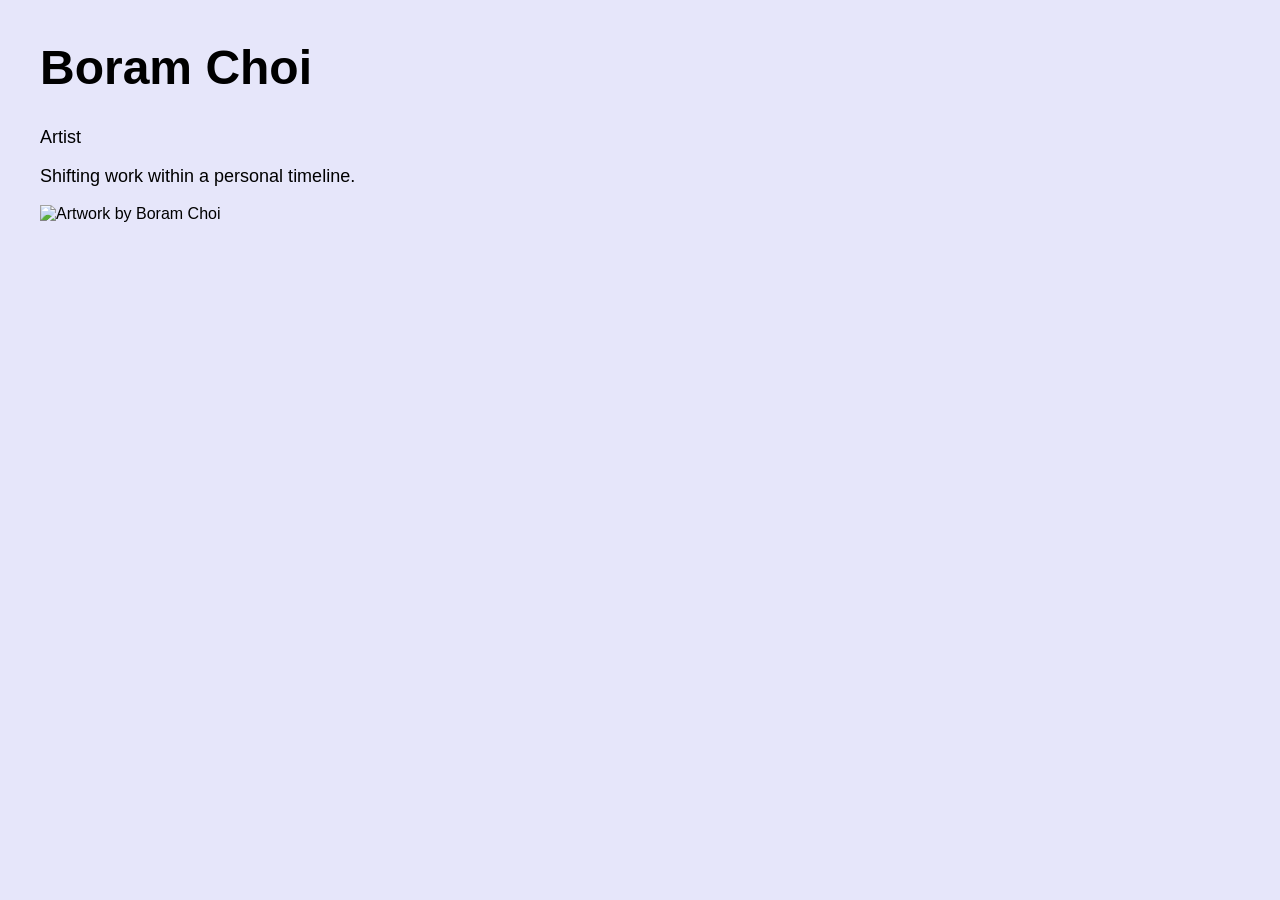
==== index.html @ e4d66f89 "Update index.html" ====
<!DOCTYPE html>
<html lang="en">

<head>
  <meta charset="UTF-8">
  <meta name="viewport" content="width=device-width, initial-scale=1.0">
  <title>Boram Choi</title>
<link rel="stylesheet" href="style.css?v=2">
</head>

<body>

  <h1>Boram Choi</h1>

  <p>Artist</p>

  <p>
    Shifting work within a personal timeline.
  </p>

  <img src="images/work2026.jpg" alt="Artwork by Boram Choi">

</body>

</html>
---- style.css ----
body {
  background-color: lavender;
  color: black;
  font-family: Arial, sans-serif;
  margin: 40px;
}

h1 {
  font-size: 48px;
}

p {
  font-size: 18px;
}
img {
  width: 100%;
  height: auto;
}
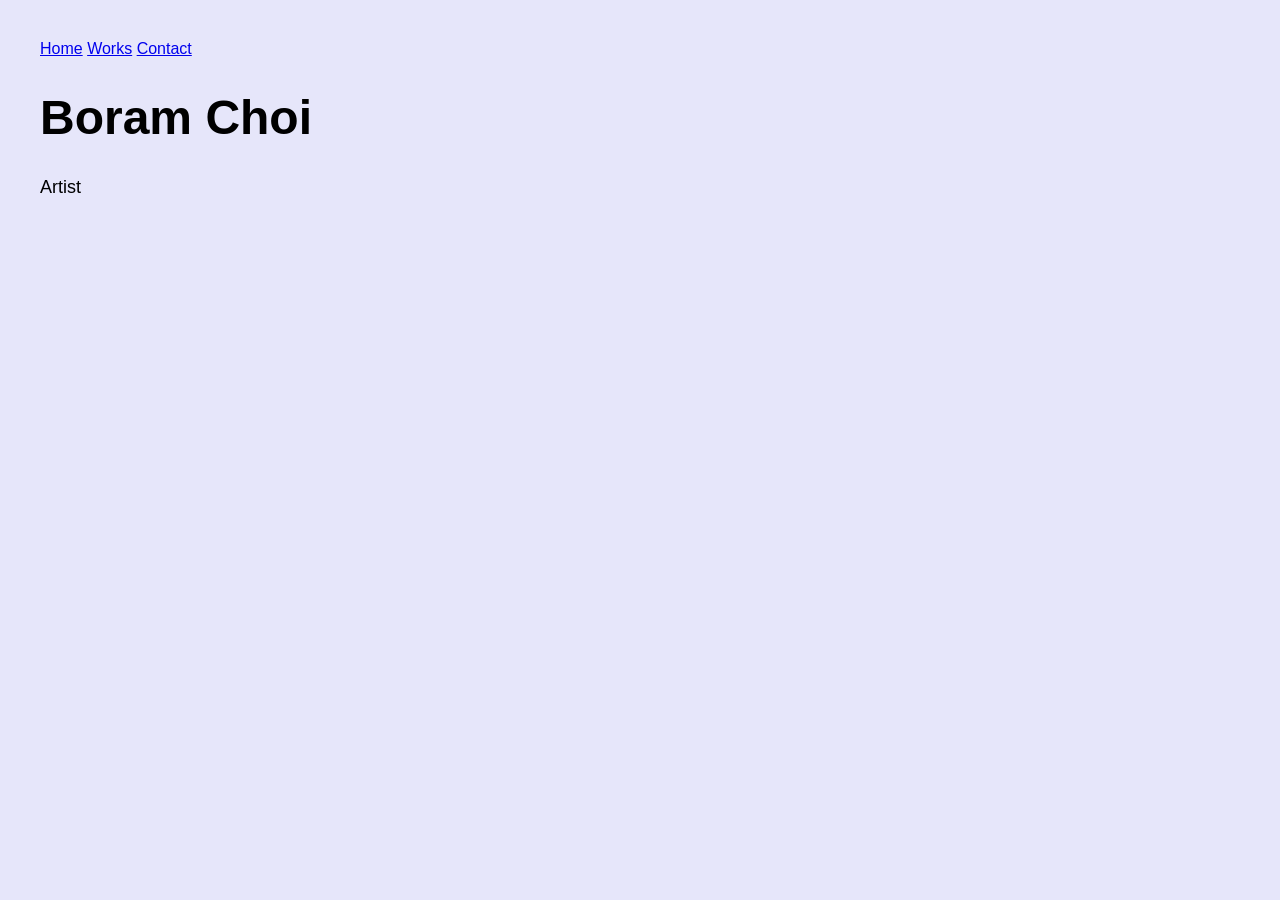
==== commit 28f1c8c8: "Update index.html" ====
--- a/index.html
+++ b/index.html
@@ -4,21 +4,27 @@
 <head>
   <meta charset="UTF-8">
   <meta name="viewport" content="width=device-width, initial-scale=1.0">
+
   <title>Boram Choi</title>
-<link rel="stylesheet" href="style.css?v=2">
+
+  <link rel="stylesheet" href="style.css?v=2">
 </head>
 
 <body>
 
-  <h1>Boram Choi</h1>
+  <nav>
+    <a href="index.html">Home</a>
+    <a href="works.html">Works</a>
+    <a href="contact.html">Contact</a>
+  </nav>
 
-  <p>Artist</p>
+  <main>
 
-  <p>
-    Shifting work within a personal timeline.
-  </p>
+    <h1>Boram Choi</h1>
 
-  <img src="images/work2026.jpg" alt="Artwork by Boram Choi">
+    <p>Artist</p>
+
+  </main>
 
 </body>
 
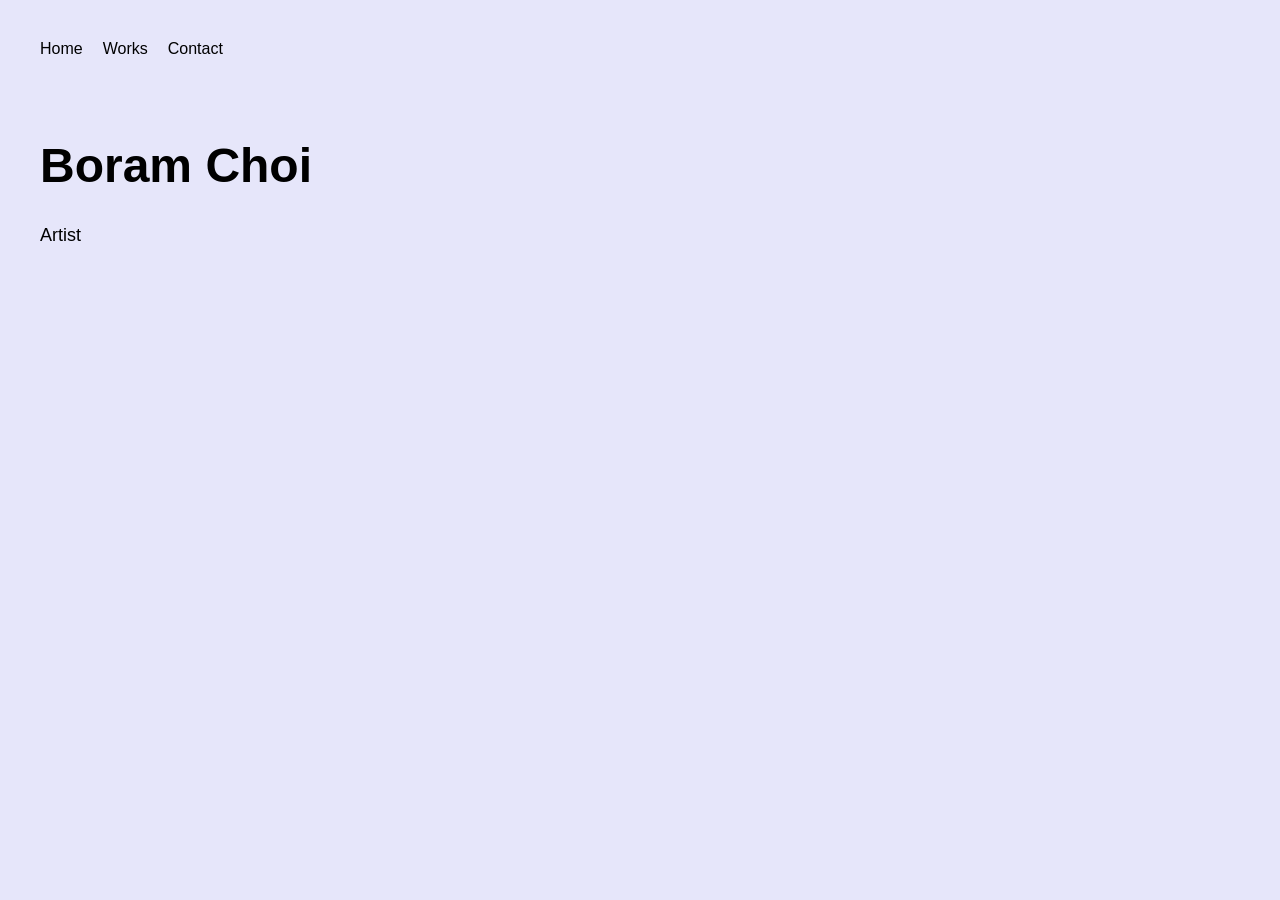
==== commit d2873d8a: "Update index.html" ====
--- a/index.html
+++ b/index.html
@@ -7,7 +7,7 @@
 
   <title>Boram Choi</title>
 
-  <link rel="stylesheet" href="style.css?v=2">
+  <link rel="stylesheet" href="style.css?v=1">
 </head>
 
 <body>
--- a/style.css
+++ b/style.css
@@ -13,6 +13,46 @@
   font-size: 18px;
 }
 img {
-  width: 100%;
+  max-width: 100%;
+  max-height: 70vh;
+  width: auto;
   height: auto;
+  display: block;
 }
+nav {
+  display: flex;
+  gap: 20px;
+  margin-bottom: 80px;
+}
+
+nav a {
+  color: black;
+  text-decoration: none;
+}
+
+nav a:hover {
+  text-decoration: underline;
+}
+
+main {
+  max-width: 1200px;
+}
+.work-item {
+  margin-bottom: 80px;
+}
+
+.work-item a {
+  color: black;
+  text-decoration: none;
+}
+
+.work-item h2 {
+  font-size: 24px;
+  font-weight: normal;
+  margin-top: 10px;
+  margin-bottom: 5px;
+}
+
+.work-item p {
+  margin-top: 0;
+}
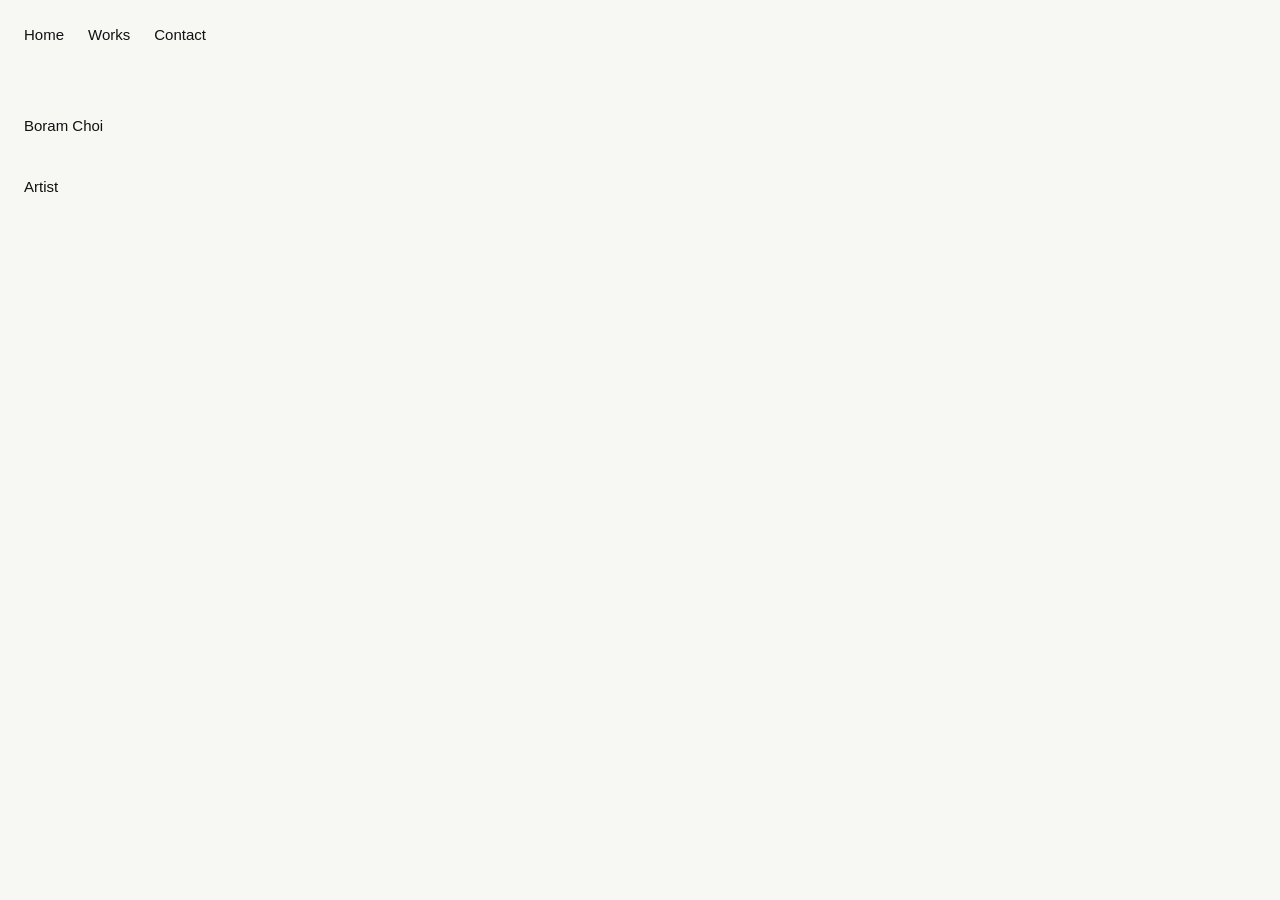
==== commit 9828d62d: "Update index.html" ====
--- a/index.html
+++ b/index.html
@@ -7,7 +7,7 @@
 
   <title>Boram Choi</title>
 
-  <link rel="stylesheet" href="style.css?v=1">
+  <link rel="stylesheet" href="style.css?v=4">
 </head>
 
 <body>
--- a/style.css
+++ b/style.css
@@ -1,58 +1,199 @@
-body {
-  background-color: lavender;
-  color: black;
-  font-family: Arial, sans-serif;
-  margin: 40px;
+* {
+  box-sizing: border-box;
 }
 
-h1 {
-  font-size: 48px;
+body {
+  background-color: #f7f7f4;
+  color: #111;
+  font-family: Arial, Helvetica, sans-serif;
+  font-size: 15px;
+  line-height: 1.4;
+
+  margin: 0;
+  padding: 24px;
 }
 
-p {
-  font-size: 18px;
-}
-img {
-  max-width: 100%;
-  max-height: 70vh;
-  width: auto;
-  height: auto;
-  display: block;
-}
+
+/* --------------------
+   NAVIGATION
+-------------------- */
+
 nav {
   display: flex;
-  gap: 20px;
-  margin-bottom: 80px;
+  gap: 24px;
+
+  margin-bottom: 70px;
 }
 
 nav a {
-  color: black;
+  color: inherit;
   text-decoration: none;
 }
 
 nav a:hover {
-  text-decoration: underline;
+  opacity: 0.5;
 }
 
+
+/* --------------------
+   BASIC TYPOGRAPHY
+-------------------- */
+
+h1,
+h2,
+p {
+  margin-top: 0;
+}
+
+h1 {
+  font-size: 15px;
+  font-weight: normal;
+
+  margin-bottom: 40px;
+}
+
+h2 {
+  font-size: 15px;
+  font-weight: normal;
+}
+
+a {
+  color: inherit;
+}
+
+
+/* --------------------
+   MAIN
+-------------------- */
+
 main {
+  width: 100%;
+}
+
+
+/* --------------------
+   WORKS PAGE
+-------------------- */
+
+.works-grid {
+  display: grid;
+
+  grid-template-columns: repeat(2, minmax(0, 1fr));
+
+  gap: 80px 40px;
+
+  align-items: start;
+}
+
+.work-item {
+  margin: 0;
+}
+
+.work-item a {
+  color: inherit;
+  text-decoration: none;
+}
+
+
+/* 미리보기 이미지 */
+
+.work-item img {
+  max-width: 350px;
+  max-height: 42vh;
+
+  width: auto;
+  height: auto;
+
+  display: block;
+
+  margin-bottom: 12px;
+}
+
+.work-item h2 {
+  margin-bottom: 3px;
+}
+
+.work-item p {
+  margin: 0;
+
+  opacity: 0.55;
+}
+
+
+/* --------------------
+   INDIVIDUAL WORK PAGE
+-------------------- */
+
+.project-page {
   max-width: 1200px;
 }
-.work-item {
+
+.project-info {
+  margin-bottom: 50px;
+}
+
+.project-info h1 {
+  margin-bottom: 5px;
+}
+
+.project-info p {
+  margin-bottom: 3px;
+}
+
+
+/* 상세 페이지 이미지 */
+
+.project-image {
+  max-width: 100%;
+  max-height: 75vh;
+
+  width: auto;
+  height: auto;
+
+  display: block;
+
+  margin-bottom: 30px;
+}
+
+.project-text {
+  max-width: 600px;
+
+  margin-top: 50px;
   margin-bottom: 80px;
 }
 
-.work-item a {
-  color: black;
-  text-decoration: none;
+
+/* --------------------
+   CONTACT
+-------------------- */
+
+.contact-page p {
+  margin-bottom: 6px;
 }
 
-.work-item h2 {
-  font-size: 24px;
-  font-weight: normal;
-  margin-top: 10px;
-  margin-bottom: 5px;
+
+/* --------------------
+   MOBILE
+-------------------- */
+
+@media (max-width: 700px) {
+
+  body {
+    padding: 16px;
+  }
+
+  nav {
+    margin-bottom: 50px;
+  }
+
+  .works-grid {
+    grid-template-columns: 1fr;
+    gap: 60px;
+  }
+
+  .work-item img {
+    max-width: 100%;
+    max-height: 55vh;
+  }
+
 }
-
-.work-item p {
-  margin-top: 0;
-}
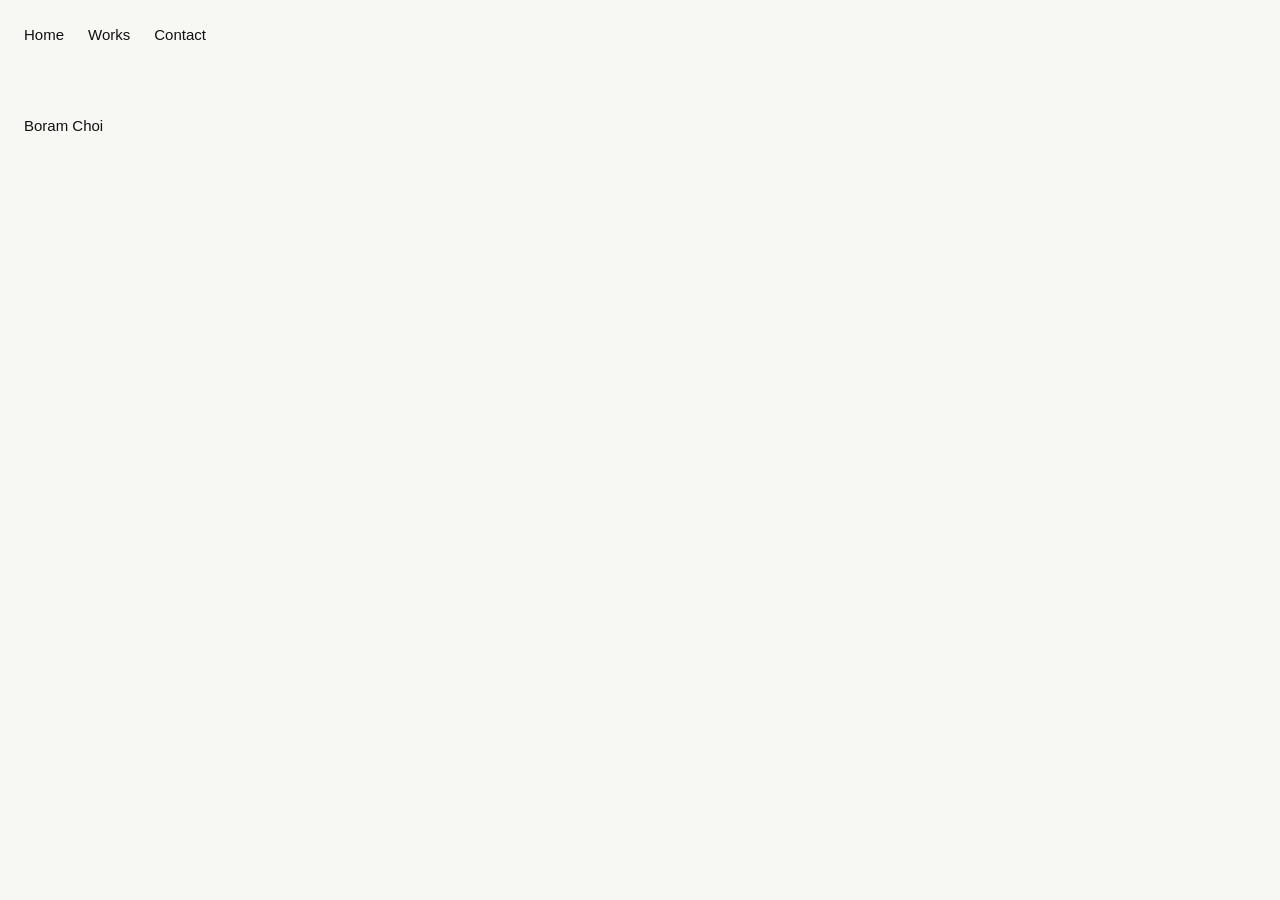
==== commit b56c1634: "Update index.html" ====
--- a/index.html
+++ b/index.html
@@ -22,7 +22,7 @@
 
     <h1>Boram Choi</h1>
 
-    <p>Artist</p>
+    <p></p>
 
   </main>
 
